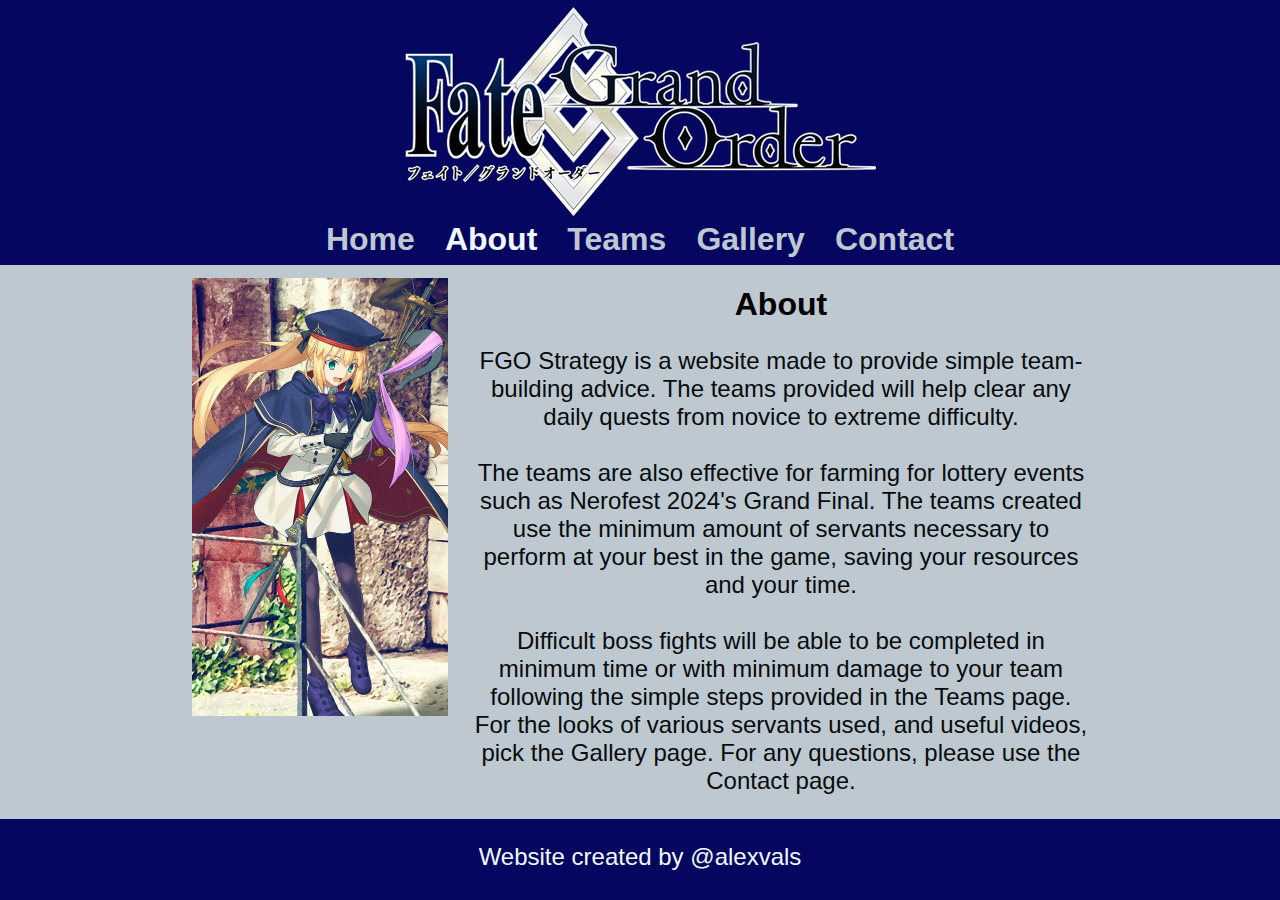
==== about.html @ 395e72ee "Add files via upload" ====
<!DOCTYPE html>
<html lang="en-GB"> <!-- Sets language to British English -->
    <head>
        <!-- Tab/window title of the webpage -->
        <title>
            FGO Strategy
        </title>
        <meta name="viewport" content="width=device-width, initial-scale=1.0"> <!-- Webpage scales to device width with no zoom in or out -->
        <link rel="stylesheet" href="css/style.css"> <!-- Attaches styling sheet to webpage -->
    </head>
    <body>
        <!-- Navigation menu -->
        <div id="menu">
            <div id="logo">
                <!-- Website logo -->
                <img src="images/logo.webp" alt="Fate Grand Order logo">
            </div>
            <div id="nav-buttons">
                <nav>
                    <a id="home" href="index.html">Home</a> <!-- Link to Home page -->
                    <a class="active" id="about" href="about.html">About</a> <!-- Link to currently opened page -->
                    <a id="teams" href="services.html">Teams</a> <!-- Link to Teams page -->
                    <a id="gallery" href="gallery.html">Gallery</a> <!-- Link to Gallery page -->
                    <a id="contact" href="contact.html">Contact</a> <!-- Link to Contact page -->
                </nav>
            </div>
        </div>
        <!-- Main content area -->
        <div id="content">
            <div id="left-media">
                <img src="images/about.webp"> <!-- Image on the left side -->
            </div>
            <div id="right-content">
                <h1>About</h1> <!-- Main heading -->
                <p>FGO Strategy is a website made to provide simple team-building advice. The teams provided will help clear any daily quests from novice to extreme difficulty.
                    <br><br>The teams are also effective for farming for lottery events such as Nerofest 2024's Grand Final. The teams created use the minimum amount of servants necessary to perform at your best in the game, saving your resources and your time.
                    <br><br>Difficult boss fights will be able to be completed in minimum time or with minimum damage to your team following the simple steps provided in the Teams page. For the looks of various servants used, and useful videos, pick the Gallery page. For any questions, please use the Contact page.</p> <!-- Description of the website's purpose -->
            </div>
        </div>
        <!-- Footer section -->
        <div id="footer">
            <p>Website created by @alexvals</p> <!-- Footer text -->
        </div>
    </body>
</html>
---- css/style.css ----
/*gets rid of any empty space, sets the background colour of the webpage to dark blue, sets the text colour to white,
the font to arial, and aligns all elements to the center of the page*/
body {
    margin: 0;
    background-color: #04065f;
    color: aliceblue;
    font-family: Arial;
    text-align: center;
}

/*sets text colour to dark grey and background colour to light blue for all main content containers*/
#content, #content-teams, #gallery-navigation, #gallery-listbox {
    background-color: rgb(190, 200, 209) !important;
    color: rgb(6, 12, 12);
}

/*all headings have black text*/
h1 {
    color: black !important;
}

/*the maximum width of all images can only be the maximum width of the screen*/
img {
    max-width: 100%;
}

/*adds space vertically to the container, and removes borders for all elements in the container*/
#menu {
    padding-top: 0.5%;
    padding-bottom: 0.5%;
    border: none;
}

/*makes links bold off-white large text*/
a {
    text-decoration: none;
    color: rgb(190, 200, 209);
    font-weight: bold;
    font-size: 200%;
    margin: 1%;
}

/*makes the text size larger for text elements*/
p, label, textarea, input {
    font-size: 150%;
}

/*lightens the colour of the active link*/
a.active {
    color: aliceblue !important;
}

/*removes all space around the container, and stretches to fit all leftover space*/
#content {
    margin: 0;
    display: flex;
}

/*sets the width of the image inside to the source image's width, and adds space around the container*/
#left-media {
    width: 100%;
    margin: 1%;
    margin-left: 15%;
}

/*adds space around the container, and centers it vertically*/
#right-content {
    margin: 1%;
    margin-right: 15%;
    margin-top: auto;
    margin-bottom: auto;
}

/*adds the child containers within the container horizontally*/
#content-teams {
    margin: 0;
    display: flex;
    flex-direction: column;
}

/*adds elements within the containers vertically, and adds blank space at the left side*/
#first-team, #second-team, #third-team {
    display: flex;
    flex-direction: row;
    margin-left: 11.5%;
}

/*adds blank space at the top and bottom of the container*/
#first-team, #third-team {
    margin-top: 0.5%;
    margin-bottom: 0.5%;
}

/*adds blank space around the images, and stops images changing aspect ratio*/
#content-teams img {
    margin: 0.5%;
    object-fit: contain;
}

/*adds empty space on the sides, centers elements, and sets the maximum width to half the screen vertically*/
#first-team-text, #second-team-text, #third-team-text {
    margin-left: 1%;
    margin-right: 1%;
    margin-top: auto;
    margin-bottom: auto;
    max-width: 50%;
}

/*centers media, adds a border, a gap at the top of the image, and rounds the corners of media*/
#gallery-media {
    margin: auto;
    border: 2px solid black;
    margin-top: 1%;
    border-radius: 3%;
}

/*places elements on the same line, in the center, and removes any button borders
sets background colour and text colour to the same as other main content*/
.gallery-navigation {
    display: flex;
    flex-direction: row;
    align-items: center;
    justify-content: center;
    background-color: rgb(190, 200, 209);
    color:rgb(6, 12, 12);
    border: none;
}

/*buttons have large text, bigger gaps on the left and right, and smaller gaps above and below*/
button {
    font-size: 150%;
    margin-left: 3%;
    margin-right: 3%;
    padding-left: 1%;
    padding-right: 1%;
}

/*button arrows become white and have a grey background when hovered over*/
button:hover {
    background-color: grey !important;
    color: aliceblue !important;
}

/*the multi-line input is on a new line, has more space at the bottom, and has arial text*/
textarea {
    display: block;
    font-family: Arial;
    margin-bottom: 5%;
}

/*inputs are always on a new line and centered horizontally*/
input {
    display: block;
    margin: auto;
}
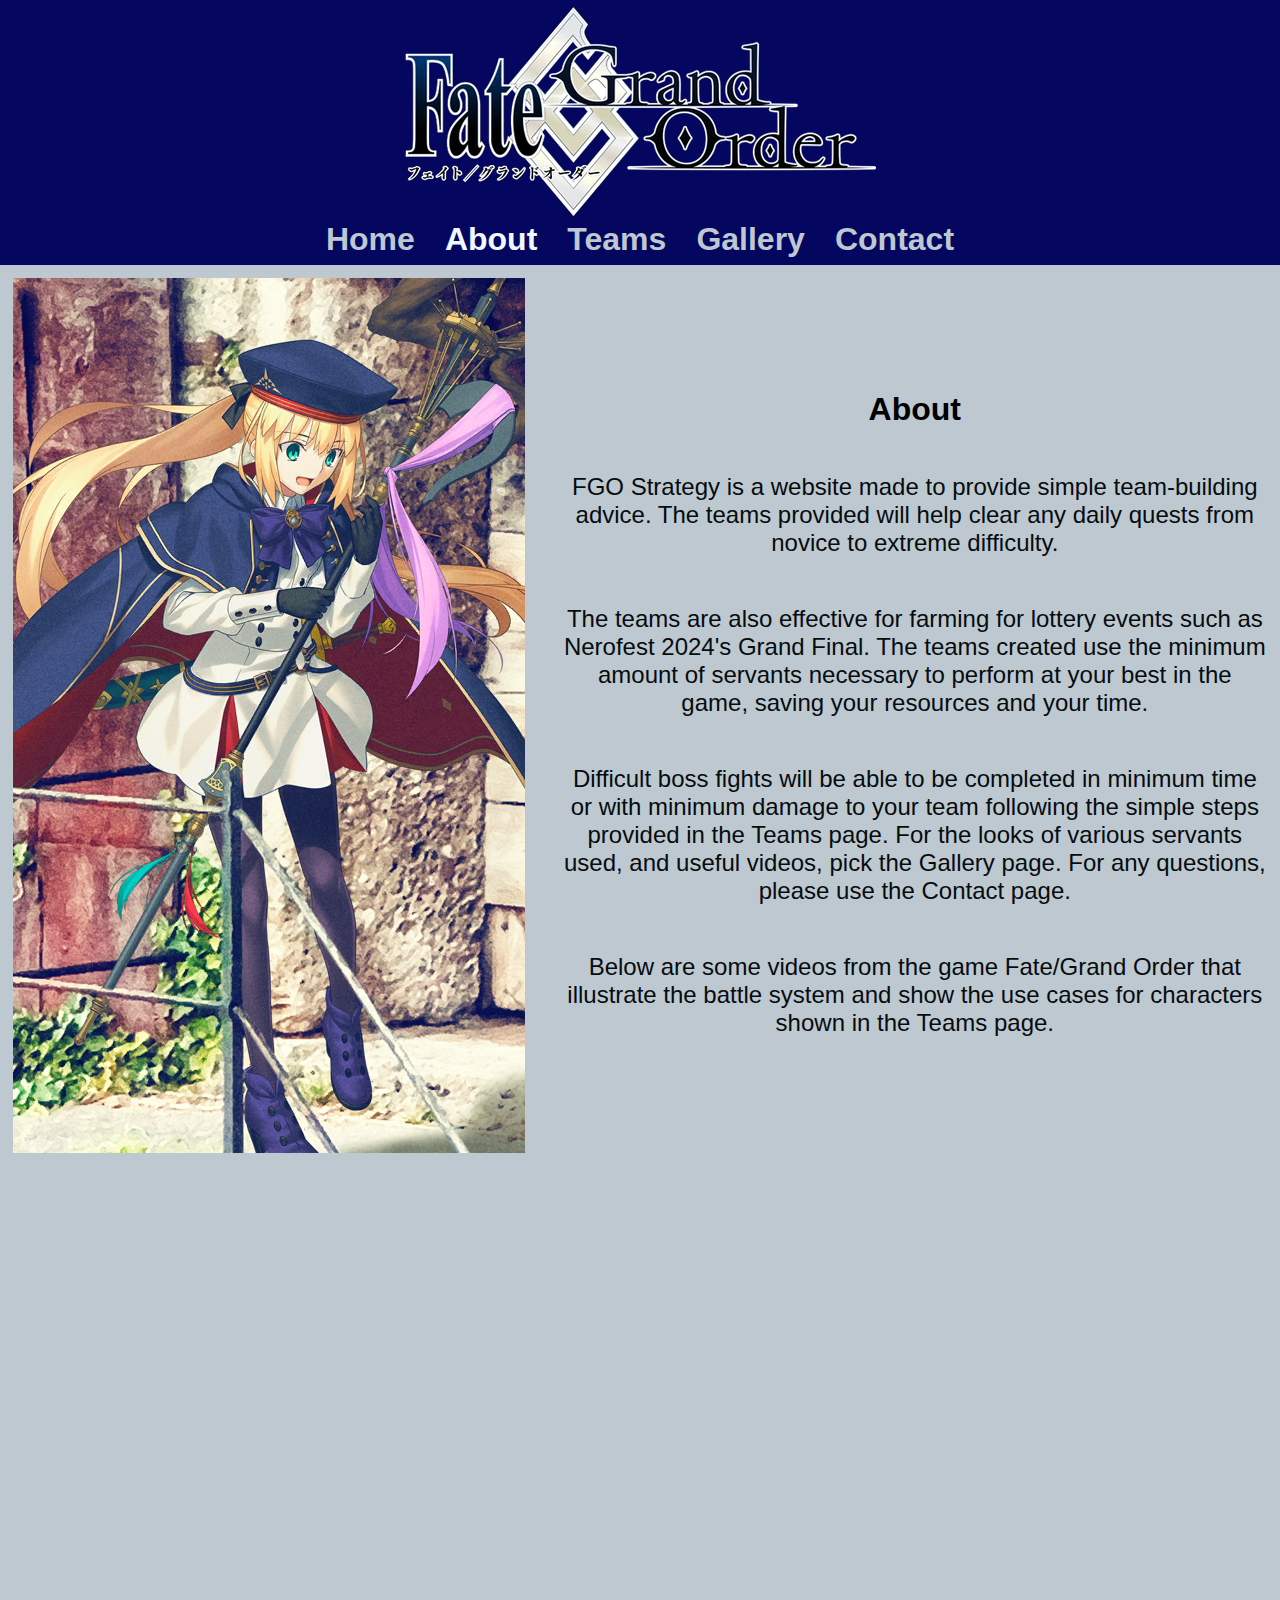
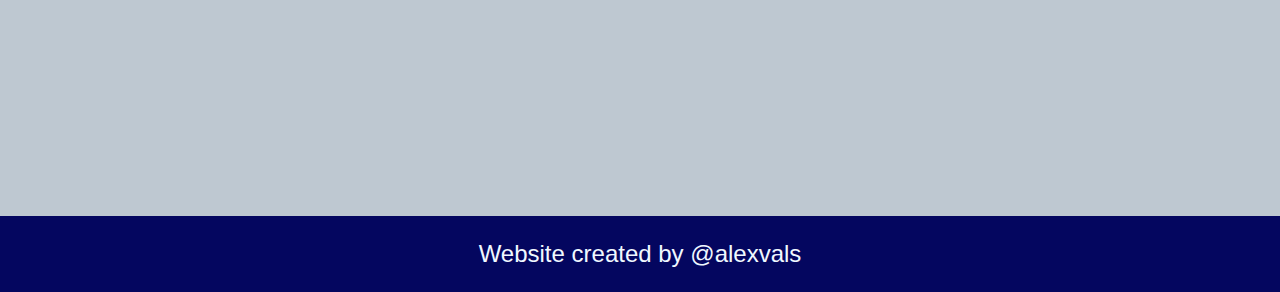
==== commit 6eb8d264: "Add files via upload" ====
--- a/about.html
+++ b/about.html
@@ -1,12 +1,17 @@
 <!DOCTYPE html>
-<html lang="en-GB"> <!-- Sets language to British English -->
+<!-- Sets language to British English -->
+<html lang="en-GB">
     <head>
         <!-- Tab/window title of the webpage -->
         <title>
             FGO Strategy
         </title>
-        <meta name="viewport" content="width=device-width, initial-scale=1.0"> <!-- Webpage scales to device width with no zoom in or out -->
-        <link rel="stylesheet" href="css/style.css"> <!-- Attaches styling sheet to webpage -->
+        <!-- Webpage scales to device width with no zoom in or out -->
+        <meta name="viewport" content="width=device-width, initial-scale=1.0">
+        <!-- Attaches styling sheet to webpage -->
+        <link rel="stylesheet" href="css/style.css">
+        <!-- Attaches icon to show on website tab -->
+        <link rel="icon" type="image/x-icon" href="images/favicon.ico">
     </head>
     <body>
         <!-- Navigation menu -->
@@ -17,29 +22,45 @@
             </div>
             <div id="nav-buttons">
                 <nav>
-                    <a id="home" href="index.html">Home</a> <!-- Link to Home page -->
-                    <a class="active" id="about" href="about.html">About</a> <!-- Link to currently opened page -->
-                    <a id="teams" href="services.html">Teams</a> <!-- Link to Teams page -->
-                    <a id="gallery" href="gallery.html">Gallery</a> <!-- Link to Gallery page -->
-                    <a id="contact" href="contact.html">Contact</a> <!-- Link to Contact page -->
+                    <!-- Link to Home page -->
+                    <a id="home" href="index.html">Home</a>
+                    <!-- Link to currently opened page -->
+                    <a class="active" id="about" href="about.html">About</a>
+                    <!-- Link to Teams page -->
+                    <a id="teams" href="teams.html">Teams</a>
+                    <!-- Link to Gallery page -->
+                    <a id="gallery" href="gallery.html">Gallery</a>
+                    <!-- Link to Contact page -->
+                    <a id="contact" href="contact.html">Contact</a>
                 </nav>
             </div>
         </div>
         <!-- Main content area -->
-        <div id="content">
-            <div id="left-media">
-                <img src="images/about.webp"> <!-- Image on the left side -->
+        <div id="content-about">
+            <div id="top-media">
+                <!-- Image on the left side -->
+                <img src="images/about.webp">
+                <div id="title-text">
+                    <!-- Main heading -->
+                    <h1>About</h1>
+                    <!-- Description of the website's purpose -->
+                    <p>FGO Strategy is a website made to provide simple team-building advice. The teams provided will help clear any daily quests from novice to extreme difficulty.</p>
+                    <p>The teams are also effective for farming for lottery events such as Nerofest 2024's Grand Final. The teams created use the minimum amount of servants necessary to perform at your best in the game, saving your resources and your time.</p>
+                    <p>Difficult boss fights will be able to be completed in minimum time or with minimum damage to your team following the simple steps provided in the Teams page. For the looks of various servants used, and useful videos, pick the Gallery page. For any questions, please use the Contact page.</p>
+                    <p>Below are some videos from the game Fate/Grand Order that illustrate the battle system and show the use cases for characters shown in the Teams page.</p>
+                </div>
             </div>
-            <div id="right-content">
-                <h1>About</h1> <!-- Main heading -->
-                <p>FGO Strategy is a website made to provide simple team-building advice. The teams provided will help clear any daily quests from novice to extreme difficulty.
-                    <br><br>The teams are also effective for farming for lottery events such as Nerofest 2024's Grand Final. The teams created use the minimum amount of servants necessary to perform at your best in the game, saving your resources and your time.
-                    <br><br>Difficult boss fights will be able to be completed in minimum time or with minimum damage to your team following the simple steps provided in the Teams page. For the looks of various servants used, and useful videos, pick the Gallery page. For any questions, please use the Contact page.</p> <!-- Description of the website's purpose -->
+            <!-- Area with three YouTube videos -->
+            <div id="videos">
+                <iframe width="560" height="315" src="https://www.youtube.com/embed/TvGR42Dwgtw?si=AXvP6kDTSa4YOjEI" title="YouTube video player" frameborder="0" allow="accelerometer; autoplay; clipboard-write; encrypted-media; gyroscope; picture-in-picture; web-share" referrerpolicy="strict-origin-when-cross-origin" allowfullscreen></iframe>
+                <iframe width="560" height="315" src="https://www.youtube.com/embed/RQGCcNFpx8U?si=xq1evaC5a9ma5SsI" title="YouTube video player" frameborder="0" allow="accelerometer; autoplay; clipboard-write; encrypted-media; gyroscope; picture-in-picture; web-share" referrerpolicy="strict-origin-when-cross-origin" allowfullscreen></iframe>
+                <iframe width="560" height="315" src="https://www.youtube.com/embed/3tvDocNJYKw?si=7nfXlSgztHCFQKEQ" title="YouTube video player" frameborder="0" allow="accelerometer; autoplay; clipboard-write; encrypted-media; gyroscope; picture-in-picture; web-share" referrerpolicy="strict-origin-when-cross-origin" allowfullscreen></iframe>
             </div>
         </div>
         <!-- Footer section -->
         <div id="footer">
-            <p>Website created by @alexvals</p> <!-- Footer text -->
+            <!-- Footer text -->
+            <p>Website created by @alexvals</p>
         </div>
     </body>
 </html>
--- a/css/style.css
+++ b/css/style.css
@@ -9,7 +9,7 @@
 }
 
 /*sets text colour to dark grey and background colour to light blue for all main content containers*/
-#content, #content-teams, #gallery-navigation, #gallery-listbox {
+#content, #content-about, #content-teams, #gallery-navigation, #gallery-listbox {
     background-color: rgb(190, 200, 209) !important;
     color: rgb(6, 12, 12);
 }
@@ -22,6 +22,7 @@
 /*the maximum width of all images can only be the maximum width of the screen*/
 img {
     max-width: 100%;
+    height: auto;
 }
 
 /*adds space vertically to the container, and removes borders for all elements in the container*/
@@ -40,55 +41,79 @@
     margin: 1%;
 }
 
+/*lightens the colour of the active link and makes it so hover effects don't apply to it*/
+a.active {
+    color: aliceblue !important;
+    background-color: #04065f !important;
+}
+
+/*when a non-active link is hovered over, the link's colours are*/
+a:hover {
+    background-color: rgb(190, 200, 209);
+    color: #04065f;
+}
+
 /*makes the text size larger for text elements*/
 p, label, textarea, input {
     font-size: 150%;
 }
 
-/*lightens the colour of the active link*/
-a.active {
-    color: aliceblue !important;
-}
-
 /*removes all space around the container, and stretches to fit all leftover space*/
 #content {
     margin: 0;
     display: flex;
 }
 
-/*sets the width of the image inside to the source image's width, and adds space around the container*/
-#left-media {
-    width: 100%;
-    margin: 1%;
-    margin-left: 15%;
-}
-
-/*adds space around the container, and centers it vertically*/
-#right-content {
-    margin: 1%;
-    margin-right: 15%;
-    margin-top: auto;
-    margin-bottom: auto;
+/*elements are displayed one per line, center-aligned, and spaced evenly, with extra padding*/
+#content-about {
+    padding: 1%;
+    display: flex;
+    align-items: center;
+    flex-direction: column;
+    justify-content: space-evenly;
+    gap: 3%;
+}
+
+/*elements are left to right and spaced evenly and centered*/
+#top-media {
+    display: flex;
+    align-items: center;
+    flex-direction: row;
+    justify-content: space-evenly;
+    gap: 3%;
+    padding-bottom: 1%;
+}
+
+/*elements are one per line top to bottm*/
+#title-text {
+    display: flex;
+    flex-direction: column;
+}
+
+/*makes the about page mobile-friendly by changing the arranging of elements*/
+@media (max-width: 900px) {
+    #content-about {
+        flex-direction: column;
+        align-items: flex-start;
+    }
 }
 
 /*adds the child containers within the container horizontally*/
 #content-teams {
-    margin: 0;
-    display: flex;
+    padding: 1%;
+    padding-left: 4%;
+    padding-right: 4%;
+    display: flex;
+    align-items: center;
     flex-direction: column;
+    justify-content: space-evenly;
+    gap: 3%;
 }
 
 /*adds elements within the containers vertically, and adds blank space at the left side*/
-#first-team, #second-team, #third-team {
+.one-team {
     display: flex;
     flex-direction: row;
-    margin-left: 11.5%;
-}
-
-/*adds blank space at the top and bottom of the container*/
-#first-team, #third-team {
-    margin-top: 0.5%;
-    margin-bottom: 0.5%;
 }
 
 /*adds blank space around the images, and stops images changing aspect ratio*/
@@ -145,11 +170,40 @@
 textarea {
     display: block;
     font-family: Arial;
-    margin-bottom: 5%;
+    margin-bottom: 2%;
+    margin-left: auto;
+    margin-right: auto;
+    max-width: 600px;
+    max-height: 600px;
+    width: 300px;
+    background-color: aliceblue;
 }
 
 /*inputs are always on a new line and centered horizontally*/
 input {
     display: block;
     margin: auto;
+    width: 300px;
+    background-color: aliceblue;
+}
+
+/*gives submit buttons rounded corners*/
+input[type=submit] {
+    border-radius: 30px;
+}
+
+/*changes colours when a submit button is hovered over*/
+input[type=submit]:hover {
+    color: aliceblue;
+    background-color: #bec8d1;
+}
+
+/*displays videos on a new line*/
+#videos {
+    display: block;
+}
+
+/*gives videos rounded corners*/
+iframe {
+    border-radius: 30px;
 }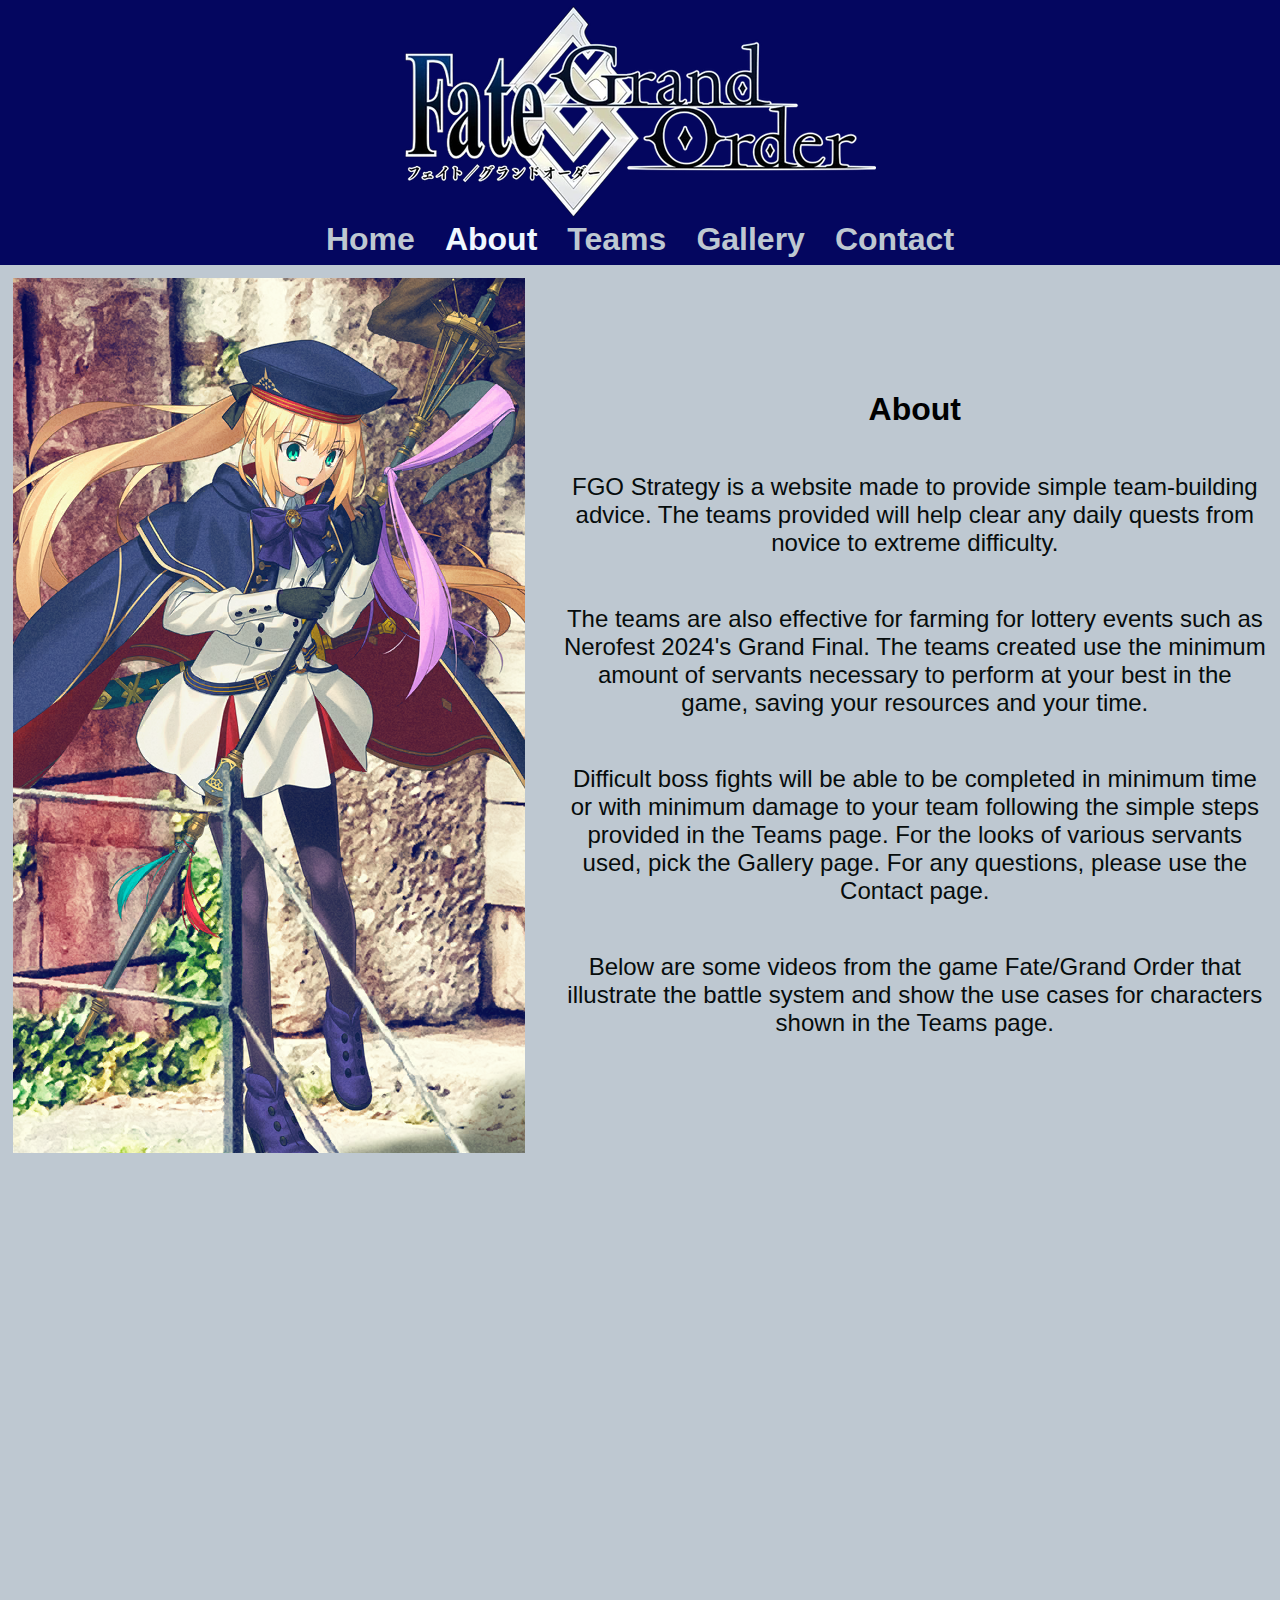
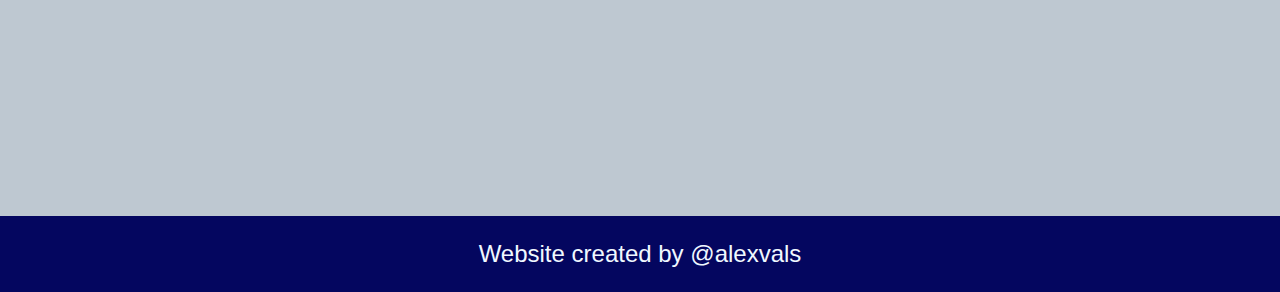
==== commit 5d22fd16: "Add files via upload" ====
--- a/about.html
+++ b/about.html
@@ -46,7 +46,7 @@
                     <!-- Description of the website's purpose -->
                     <p>FGO Strategy is a website made to provide simple team-building advice. The teams provided will help clear any daily quests from novice to extreme difficulty.</p>
                     <p>The teams are also effective for farming for lottery events such as Nerofest 2024's Grand Final. The teams created use the minimum amount of servants necessary to perform at your best in the game, saving your resources and your time.</p>
-                    <p>Difficult boss fights will be able to be completed in minimum time or with minimum damage to your team following the simple steps provided in the Teams page. For the looks of various servants used, and useful videos, pick the Gallery page. For any questions, please use the Contact page.</p>
+                    <p>Difficult boss fights will be able to be completed in minimum time or with minimum damage to your team following the simple steps provided in the Teams page. For the looks of various servants used, pick the Gallery page. For any questions, please use the Contact page.</p>
                     <p>Below are some videos from the game Fate/Grand Order that illustrate the battle system and show the use cases for characters shown in the Teams page.</p>
                 </div>
             </div>
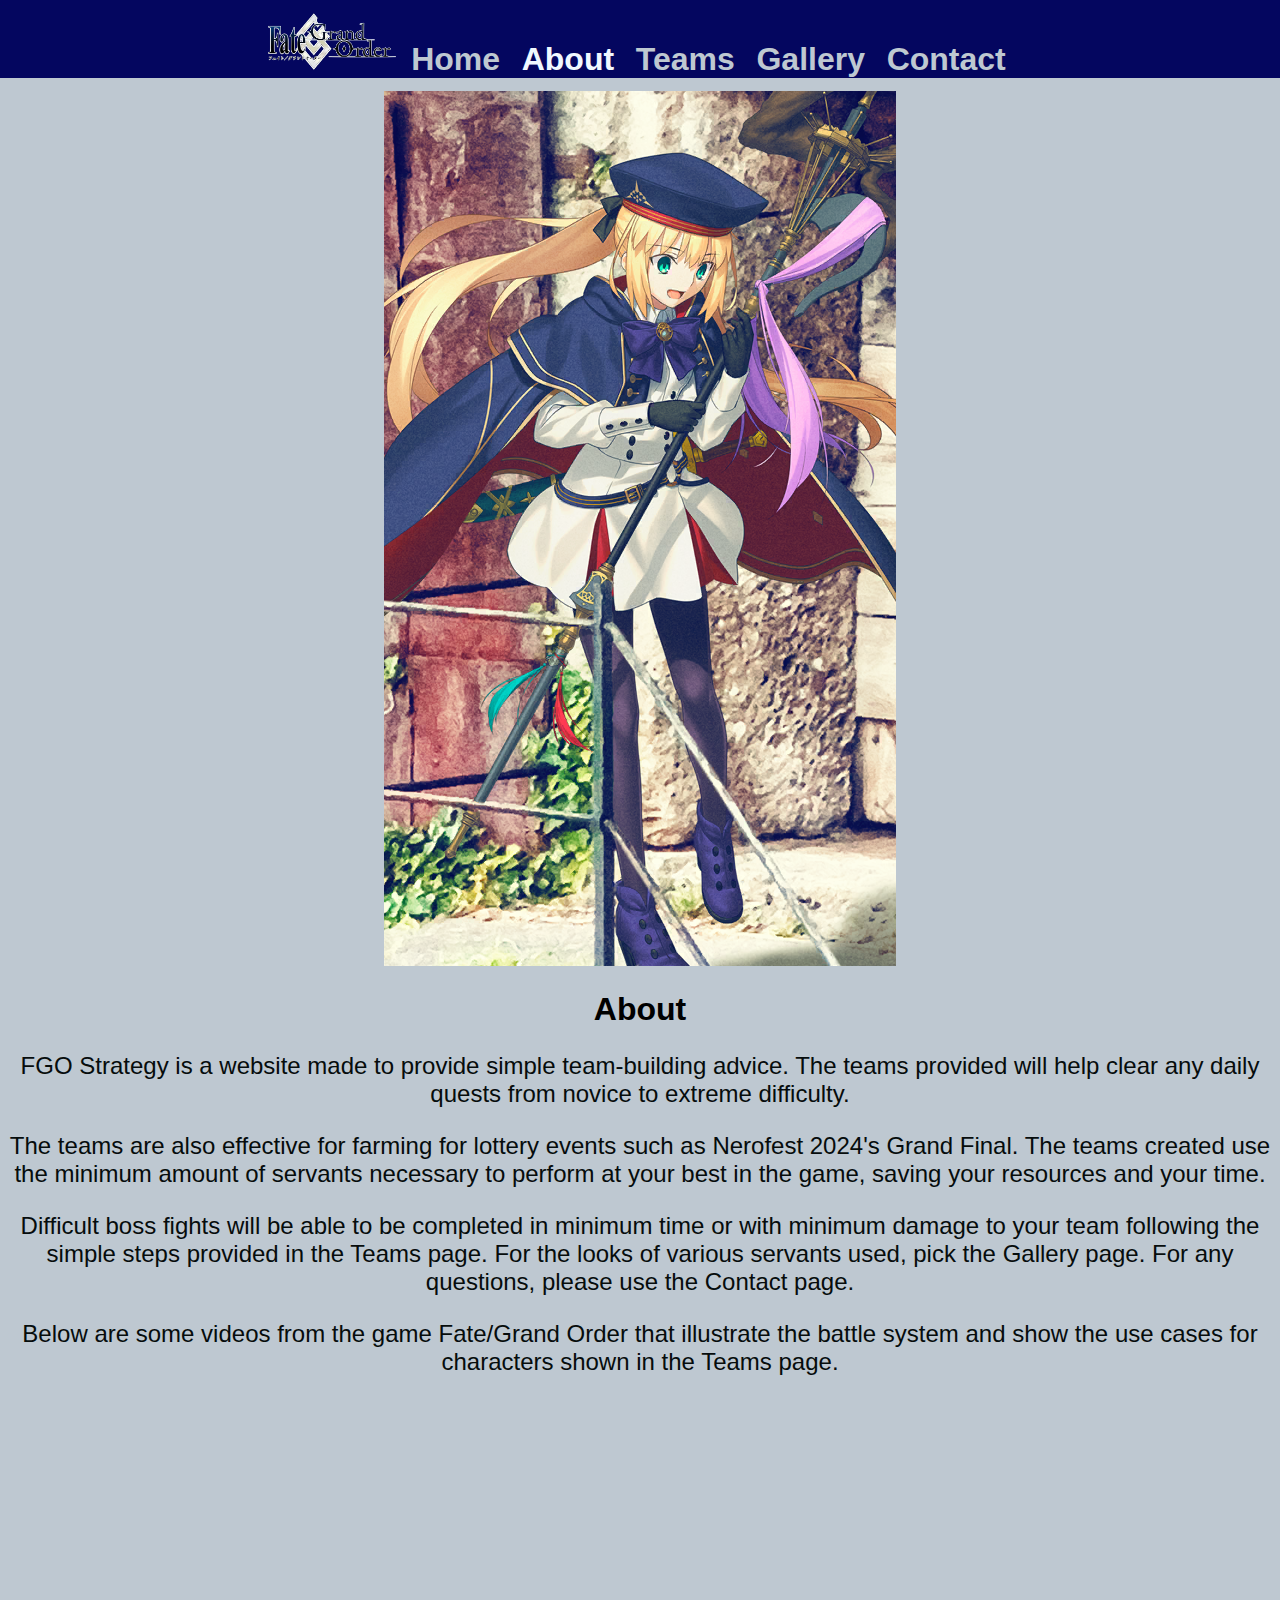
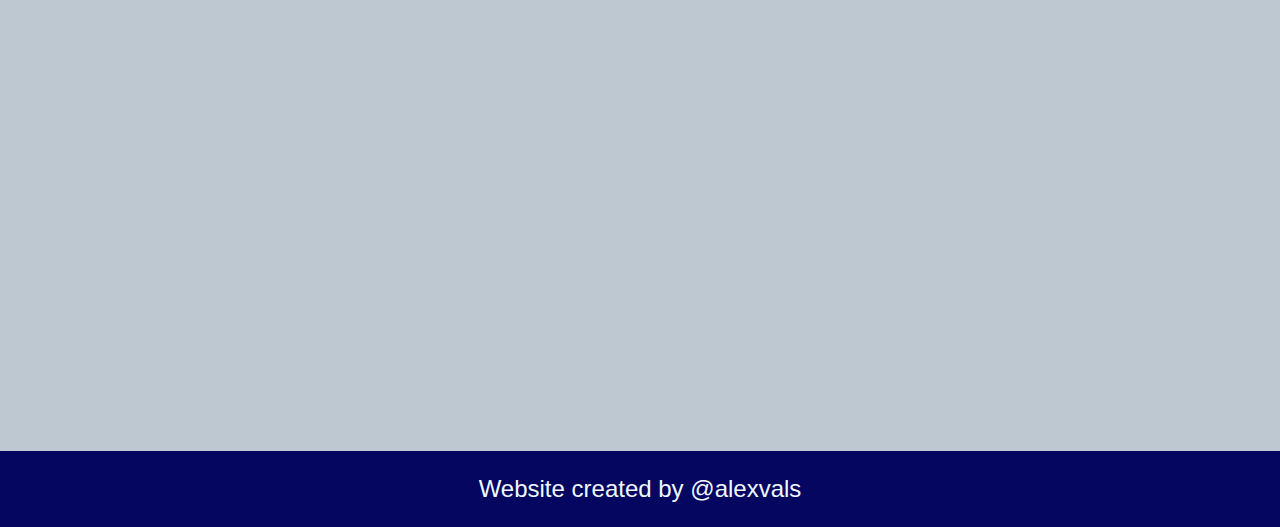
==== commit 1c6454b6: "Add files via upload" ====
--- a/about.html
+++ b/about.html
@@ -14,44 +14,35 @@
         <link rel="icon" type="image/x-icon" href="images/favicon.ico">
     </head>
     <body>
-        <!-- Navigation menu -->
-        <div id="menu">
-            <div id="logo">
-                <!-- Website logo -->
-                <img src="images/logo.webp" alt="Fate Grand Order logo">
-            </div>
-            <div id="nav-buttons">
-                <nav>
-                    <!-- Link to Home page -->
-                    <a id="home" href="index.html">Home</a>
-                    <!-- Link to currently opened page -->
-                    <a class="active" id="about" href="about.html">About</a>
-                    <!-- Link to Teams page -->
-                    <a id="teams" href="teams.html">Teams</a>
-                    <!-- Link to Gallery page -->
-                    <a id="gallery" href="gallery.html">Gallery</a>
-                    <!-- Link to Contact page -->
-                    <a id="contact" href="contact.html">Contact</a>
-                </nav>
-            </div>
-        </div>
+        <nav>
+            <!-- Website logo -->
+            <img src="images/big logo.webp" alt="Fate Grand Order logo">
+            <!-- Link to Home page -->
+            <a href="index.html">Home</a>
+            <!-- Link to currently opened page -->
+            <a class="active" href="about.html">About</a>
+            <!-- Link to Teams page -->
+            <a href="teams.html">Teams</a>
+            <!-- Link to Gallery page -->
+            <a href="gallery.html">Gallery</a>
+            <!-- Link to Contact page -->
+            <a href="contact.html">Contact</a>
+        </nav>
         <!-- Main content area -->
-        <div id="content-about">
-            <div id="top-media">
-                <!-- Image on the left side -->
-                <img src="images/about.webp">
-                <div id="title-text">
-                    <!-- Main heading -->
-                    <h1>About</h1>
-                    <!-- Description of the website's purpose -->
-                    <p>FGO Strategy is a website made to provide simple team-building advice. The teams provided will help clear any daily quests from novice to extreme difficulty.</p>
-                    <p>The teams are also effective for farming for lottery events such as Nerofest 2024's Grand Final. The teams created use the minimum amount of servants necessary to perform at your best in the game, saving your resources and your time.</p>
-                    <p>Difficult boss fights will be able to be completed in minimum time or with minimum damage to your team following the simple steps provided in the Teams page. For the looks of various servants used, pick the Gallery page. For any questions, please use the Contact page.</p>
-                    <p>Below are some videos from the game Fate/Grand Order that illustrate the battle system and show the use cases for characters shown in the Teams page.</p>
-                </div>
+        <div id="content">
+            <!-- Image on the left side -->
+            <img src="images/about.webp">
+            <div>
+                <!-- Main heading -->
+                <h1>About</h1>
+                <!-- Description of the website's purpose -->
+                <p>FGO Strategy is a website made to provide simple team-building advice. The teams provided will help clear any daily quests from novice to extreme difficulty.</p>
+                <p>The teams are also effective for farming for lottery events such as Nerofest 2024's Grand Final. The teams created use the minimum amount of servants necessary to perform at your best in the game, saving your resources and your time.</p>
+                <p>Difficult boss fights will be able to be completed in minimum time or with minimum damage to your team following the simple steps provided in the Teams page. For the looks of various servants used, pick the Gallery page. For any questions, please use the Contact page.</p>
+                <p>Below are some videos from the game Fate/Grand Order that illustrate the battle system and show the use cases for characters shown in the Teams page.</p>
             </div>
             <!-- Area with three YouTube videos -->
-            <div id="videos">
+            <div>
                 <iframe width="560" height="315" src="https://www.youtube.com/embed/TvGR42Dwgtw?si=AXvP6kDTSa4YOjEI" title="YouTube video player" frameborder="0" allow="accelerometer; autoplay; clipboard-write; encrypted-media; gyroscope; picture-in-picture; web-share" referrerpolicy="strict-origin-when-cross-origin" allowfullscreen></iframe>
                 <iframe width="560" height="315" src="https://www.youtube.com/embed/RQGCcNFpx8U?si=xq1evaC5a9ma5SsI" title="YouTube video player" frameborder="0" allow="accelerometer; autoplay; clipboard-write; encrypted-media; gyroscope; picture-in-picture; web-share" referrerpolicy="strict-origin-when-cross-origin" allowfullscreen></iframe>
                 <iframe width="560" height="315" src="https://www.youtube.com/embed/3tvDocNJYKw?si=7nfXlSgztHCFQKEQ" title="YouTube video player" frameborder="0" allow="accelerometer; autoplay; clipboard-write; encrypted-media; gyroscope; picture-in-picture; web-share" referrerpolicy="strict-origin-when-cross-origin" allowfullscreen></iframe>
--- a/css/style.css
+++ b/css/style.css
@@ -1,3 +1,7 @@
+html {
+    background-color: #181a1b;
+}
+
 /*gets rid of any empty space, sets the background colour of the webpage to dark blue, sets the text colour to white,
 the font to arial, and aligns all elements to the center of the page*/
 body {
@@ -6,10 +10,72 @@
     color: aliceblue;
     font-family: Arial;
     text-align: center;
+    justify-content: center;
+    align-items: center;
+    border: none;
+    display: flex;
+    flex-direction: column;
+    width: 100%;
+    height: 100%;
+}
+
+nav {
+    display: flexbox;
+    justify-content: center;
+    text-align: center;
+    align-items: center;
+    font-weight: bold;
+    font-size: 200%;
+    width: 100%;
+    height: 100%;
+    gap: 5%;
+    padding-top: 1%;
+}
+
+img {
+    object-fit: contain;
+    max-width: 100%;
+}
+
+nav img {
+    height: auto;
+    width: 10%;
+}
+
+/*makes links have no underline*/
+a {
+    text-decoration: none;
+    color: rgb(190, 200, 209);
+    padding-left: 0.5%;
+    padding-right: 0.5%;
+}
+
+a:hover {
+    color: #04065f;
+    background-color: rgba(190, 200, 209, 0.9);
+}
+
+/*lightens the colour of the active link*/
+a.active {
+    color: aliceblue !important;
+    background-color: #04065f !important;
+}
+
+/*removes all space around the container, and stretches to fit all leftover space*/
+#content {
+    margin: 0;
+    display: flexbox;
+    padding-top: 1%;
+    padding-bottom: 1%;
+    align-items: center;
+    justify-content: space-evenly;
+    gap: 3%;
+    width: 100%;
+    box-sizing: content-box;
 }
 
 /*sets text colour to dark grey and background colour to light blue for all main content containers*/
-#content, #content-about, #content-teams, #gallery-navigation, #gallery-listbox {
+#content, #gallery-navigation, #gallery-listbox {
     background-color: rgb(190, 200, 209) !important;
     color: rgb(6, 12, 12);
 }
@@ -25,56 +91,11 @@
     height: auto;
 }
 
-/*adds space vertically to the container, and removes borders for all elements in the container*/
-#menu {
-    padding-top: 0.5%;
-    padding-bottom: 0.5%;
-    border: none;
-}
-
-/*makes links bold off-white large text*/
-a {
-    text-decoration: none;
-    color: rgb(190, 200, 209);
-    font-weight: bold;
-    font-size: 200%;
-    margin: 1%;
-}
-
-/*lightens the colour of the active link and makes it so hover effects don't apply to it*/
-a.active {
-    color: aliceblue !important;
-    background-color: #04065f !important;
-}
-
-/*when a non-active link is hovered over, the link's colours are*/
-a:hover {
-    background-color: rgb(190, 200, 209);
-    color: #04065f;
-}
-
 /*makes the text size larger for text elements*/
 p, label, textarea, input {
     font-size: 150%;
 }
 
-/*removes all space around the container, and stretches to fit all leftover space*/
-#content {
-    margin: 0;
-    display: flex;
-}
-
-/*elements are displayed one per line, center-aligned, and spaced evenly, with extra padding*/
-#content-about {
-    padding: 1%;
-    display: flex;
-    align-items: center;
-    flex-direction: column;
-    justify-content: space-evenly;
-    gap: 3%;
-}
-
-/*elements are left to right and spaced evenly and centered*/
 #top-media {
     display: flex;
     align-items: center;
@@ -84,18 +105,16 @@
     padding-bottom: 1%;
 }
 
-/*elements are one per line top to bottm*/
 #title-text {
     display: flex;
     flex-direction: column;
 }
 
-/*makes the about page mobile-friendly by changing the arranging of elements*/
-@media (max-width: 900px) {
-    #content-about {
-        flex-direction: column;
-        align-items: flex-start;
-    }
+/*adds space around the container, and centers it vertically*/
+#right-content {
+    margin-top: auto;
+    margin-bottom: auto;
+    max-width: 100%;
 }
 
 /*adds the child containers within the container horizontally*/
@@ -111,7 +130,7 @@
 }
 
 /*adds elements within the containers vertically, and adds blank space at the left side*/
-.one-team {
+#first-team, #second-team, #third-team {
     display: flex;
     flex-direction: row;
 }
@@ -133,11 +152,13 @@
 
 /*centers media, adds a border, a gap at the top of the image, and rounds the corners of media*/
 #gallery-media {
-    margin: auto;
+    margin: 0;
     border: 2px solid black;
     margin-top: 1%;
     border-radius: 3%;
-}
+    box-sizing: border-box;
+}
+
 
 /*places elements on the same line, in the center, and removes any button borders
 sets background colour and text colour to the same as other main content*/
@@ -176,7 +197,6 @@
     max-width: 600px;
     max-height: 600px;
     width: 300px;
-    background-color: aliceblue;
 }
 
 /*inputs are always on a new line and centered horizontally*/
@@ -184,26 +204,8 @@
     display: block;
     margin: auto;
     width: 300px;
-    background-color: aliceblue;
-}
-
-/*gives submit buttons rounded corners*/
-input[type=submit] {
-    border-radius: 30px;
-}
-
-/*changes colours when a submit button is hovered over*/
-input[type=submit]:hover {
-    color: aliceblue;
-    background-color: #bec8d1;
-}
-
-/*displays videos on a new line*/
+}
+
 #videos {
     display: block;
-}
-
-/*gives videos rounded corners*/
-iframe {
-    border-radius: 30px;
 }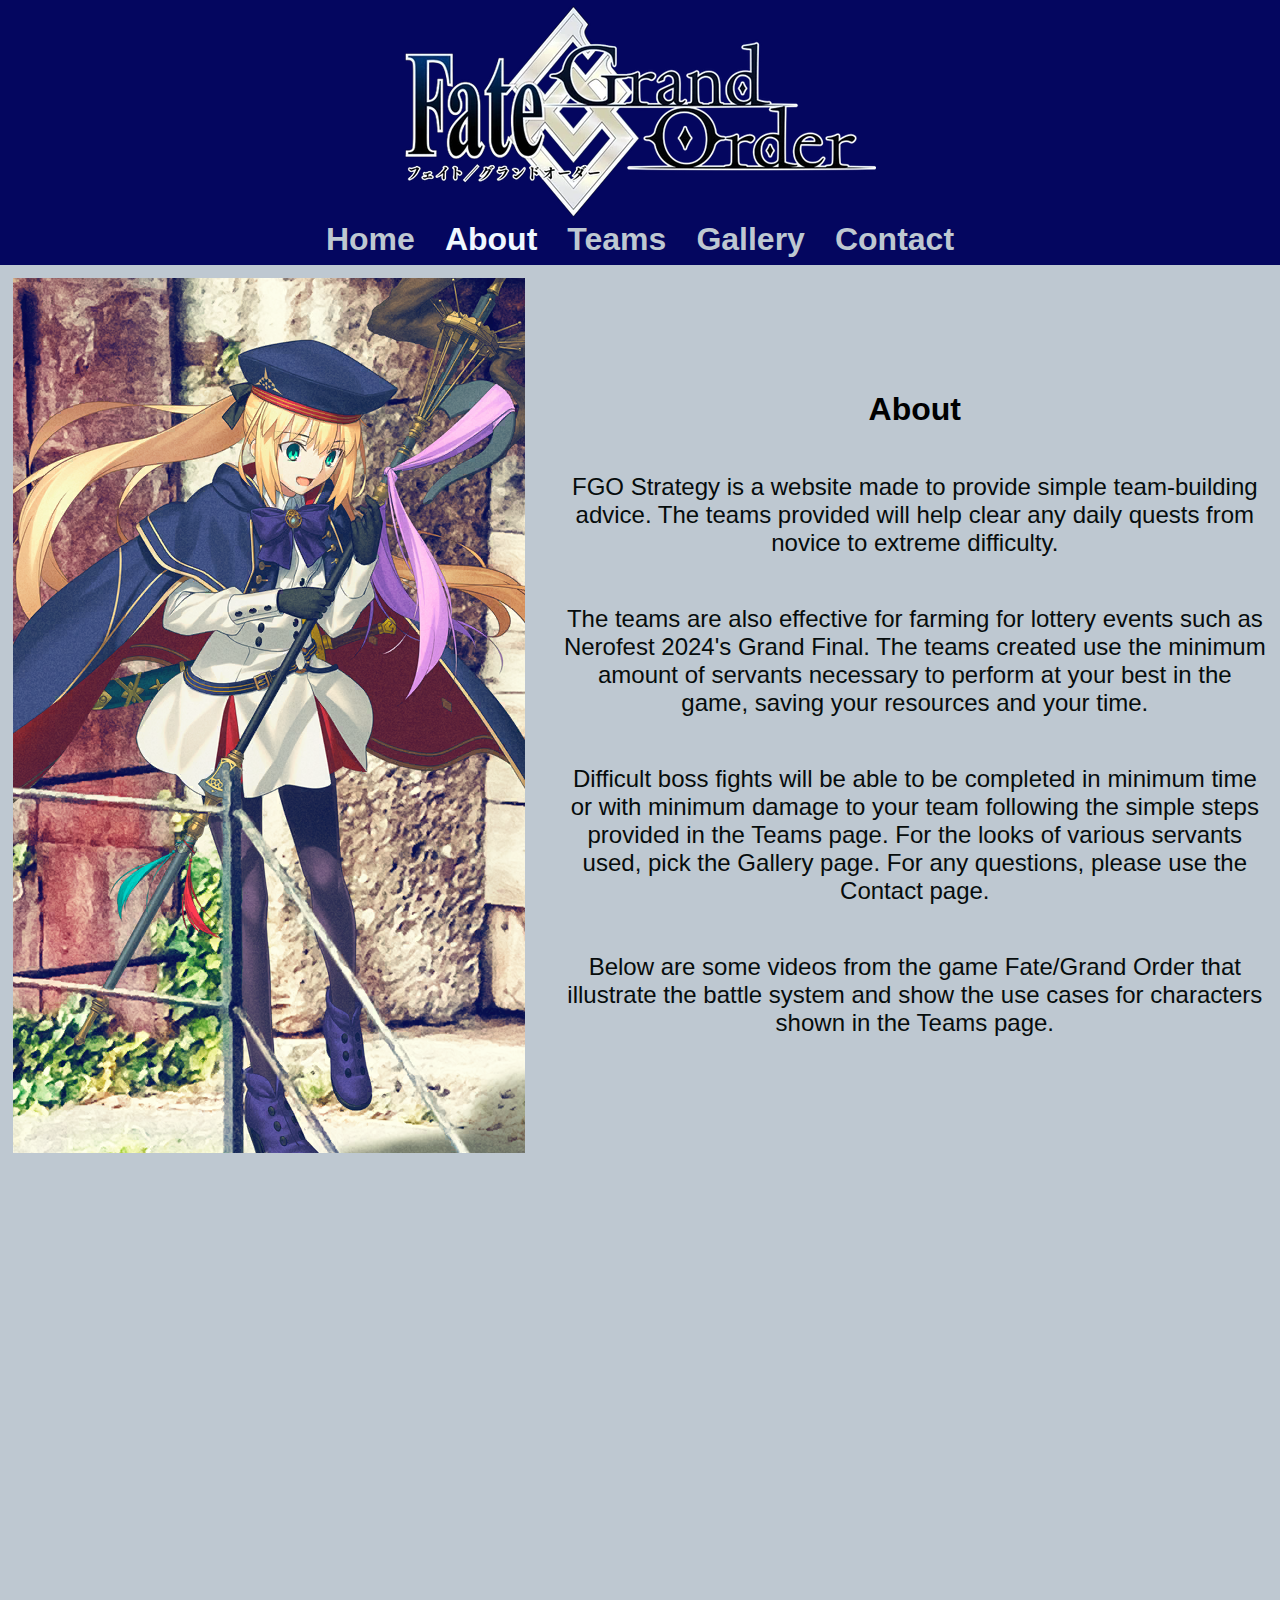
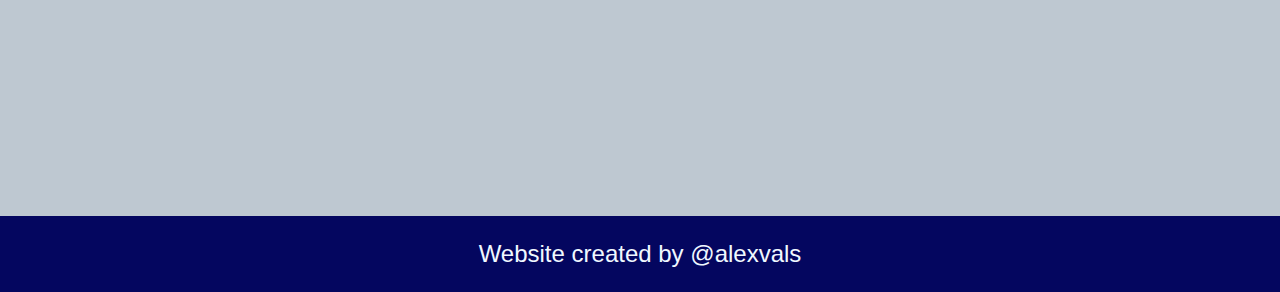
==== commit 9ae33cbb: "Revert "Add files via upload"" ====
--- a/about.html
+++ b/about.html
@@ -14,35 +14,44 @@
         <link rel="icon" type="image/x-icon" href="images/favicon.ico">
     </head>
     <body>
-        <nav>
-            <!-- Website logo -->
-            <img src="images/big logo.webp" alt="Fate Grand Order logo">
-            <!-- Link to Home page -->
-            <a href="index.html">Home</a>
-            <!-- Link to currently opened page -->
-            <a class="active" href="about.html">About</a>
-            <!-- Link to Teams page -->
-            <a href="teams.html">Teams</a>
-            <!-- Link to Gallery page -->
-            <a href="gallery.html">Gallery</a>
-            <!-- Link to Contact page -->
-            <a href="contact.html">Contact</a>
-        </nav>
+        <!-- Navigation menu -->
+        <div id="menu">
+            <div id="logo">
+                <!-- Website logo -->
+                <img src="images/logo.webp" alt="Fate Grand Order logo">
+            </div>
+            <div id="nav-buttons">
+                <nav>
+                    <!-- Link to Home page -->
+                    <a id="home" href="index.html">Home</a>
+                    <!-- Link to currently opened page -->
+                    <a class="active" id="about" href="about.html">About</a>
+                    <!-- Link to Teams page -->
+                    <a id="teams" href="teams.html">Teams</a>
+                    <!-- Link to Gallery page -->
+                    <a id="gallery" href="gallery.html">Gallery</a>
+                    <!-- Link to Contact page -->
+                    <a id="contact" href="contact.html">Contact</a>
+                </nav>
+            </div>
+        </div>
         <!-- Main content area -->
-        <div id="content">
-            <!-- Image on the left side -->
-            <img src="images/about.webp">
-            <div>
-                <!-- Main heading -->
-                <h1>About</h1>
-                <!-- Description of the website's purpose -->
-                <p>FGO Strategy is a website made to provide simple team-building advice. The teams provided will help clear any daily quests from novice to extreme difficulty.</p>
-                <p>The teams are also effective for farming for lottery events such as Nerofest 2024's Grand Final. The teams created use the minimum amount of servants necessary to perform at your best in the game, saving your resources and your time.</p>
-                <p>Difficult boss fights will be able to be completed in minimum time or with minimum damage to your team following the simple steps provided in the Teams page. For the looks of various servants used, pick the Gallery page. For any questions, please use the Contact page.</p>
-                <p>Below are some videos from the game Fate/Grand Order that illustrate the battle system and show the use cases for characters shown in the Teams page.</p>
+        <div id="content-about">
+            <div id="top-media">
+                <!-- Image on the left side -->
+                <img src="images/about.webp">
+                <div id="title-text">
+                    <!-- Main heading -->
+                    <h1>About</h1>
+                    <!-- Description of the website's purpose -->
+                    <p>FGO Strategy is a website made to provide simple team-building advice. The teams provided will help clear any daily quests from novice to extreme difficulty.</p>
+                    <p>The teams are also effective for farming for lottery events such as Nerofest 2024's Grand Final. The teams created use the minimum amount of servants necessary to perform at your best in the game, saving your resources and your time.</p>
+                    <p>Difficult boss fights will be able to be completed in minimum time or with minimum damage to your team following the simple steps provided in the Teams page. For the looks of various servants used, pick the Gallery page. For any questions, please use the Contact page.</p>
+                    <p>Below are some videos from the game Fate/Grand Order that illustrate the battle system and show the use cases for characters shown in the Teams page.</p>
+                </div>
             </div>
             <!-- Area with three YouTube videos -->
-            <div>
+            <div id="videos">
                 <iframe width="560" height="315" src="https://www.youtube.com/embed/TvGR42Dwgtw?si=AXvP6kDTSa4YOjEI" title="YouTube video player" frameborder="0" allow="accelerometer; autoplay; clipboard-write; encrypted-media; gyroscope; picture-in-picture; web-share" referrerpolicy="strict-origin-when-cross-origin" allowfullscreen></iframe>
                 <iframe width="560" height="315" src="https://www.youtube.com/embed/RQGCcNFpx8U?si=xq1evaC5a9ma5SsI" title="YouTube video player" frameborder="0" allow="accelerometer; autoplay; clipboard-write; encrypted-media; gyroscope; picture-in-picture; web-share" referrerpolicy="strict-origin-when-cross-origin" allowfullscreen></iframe>
                 <iframe width="560" height="315" src="https://www.youtube.com/embed/3tvDocNJYKw?si=7nfXlSgztHCFQKEQ" title="YouTube video player" frameborder="0" allow="accelerometer; autoplay; clipboard-write; encrypted-media; gyroscope; picture-in-picture; web-share" referrerpolicy="strict-origin-when-cross-origin" allowfullscreen></iframe>
--- a/css/style.css
+++ b/css/style.css
@@ -1,7 +1,3 @@
-html {
-    background-color: #181a1b;
-}
-
 /*gets rid of any empty space, sets the background colour of the webpage to dark blue, sets the text colour to white,
 the font to arial, and aligns all elements to the center of the page*/
 body {
@@ -10,72 +6,10 @@
     color: aliceblue;
     font-family: Arial;
     text-align: center;
-    justify-content: center;
-    align-items: center;
-    border: none;
-    display: flex;
-    flex-direction: column;
-    width: 100%;
-    height: 100%;
-}
-
-nav {
-    display: flexbox;
-    justify-content: center;
-    text-align: center;
-    align-items: center;
-    font-weight: bold;
-    font-size: 200%;
-    width: 100%;
-    height: 100%;
-    gap: 5%;
-    padding-top: 1%;
-}
-
-img {
-    object-fit: contain;
-    max-width: 100%;
-}
-
-nav img {
-    height: auto;
-    width: 10%;
-}
-
-/*makes links have no underline*/
-a {
-    text-decoration: none;
-    color: rgb(190, 200, 209);
-    padding-left: 0.5%;
-    padding-right: 0.5%;
-}
-
-a:hover {
-    color: #04065f;
-    background-color: rgba(190, 200, 209, 0.9);
-}
-
-/*lightens the colour of the active link*/
-a.active {
-    color: aliceblue !important;
-    background-color: #04065f !important;
-}
-
-/*removes all space around the container, and stretches to fit all leftover space*/
-#content {
-    margin: 0;
-    display: flexbox;
-    padding-top: 1%;
-    padding-bottom: 1%;
-    align-items: center;
-    justify-content: space-evenly;
-    gap: 3%;
-    width: 100%;
-    box-sizing: content-box;
 }
 
 /*sets text colour to dark grey and background colour to light blue for all main content containers*/
-#content, #gallery-navigation, #gallery-listbox {
+#content, #content-about, #content-teams, #gallery-navigation, #gallery-listbox {
     background-color: rgb(190, 200, 209) !important;
     color: rgb(6, 12, 12);
 }
@@ -91,11 +25,56 @@
     height: auto;
 }
 
+/*adds space vertically to the container, and removes borders for all elements in the container*/
+#menu {
+    padding-top: 0.5%;
+    padding-bottom: 0.5%;
+    border: none;
+}
+
+/*makes links bold off-white large text*/
+a {
+    text-decoration: none;
+    color: rgb(190, 200, 209);
+    font-weight: bold;
+    font-size: 200%;
+    margin: 1%;
+}
+
+/*lightens the colour of the active link and makes it so hover effects don't apply to it*/
+a.active {
+    color: aliceblue !important;
+    background-color: #04065f !important;
+}
+
+/*when a non-active link is hovered over, the link's colours are*/
+a:hover {
+    background-color: rgb(190, 200, 209);
+    color: #04065f;
+}
+
 /*makes the text size larger for text elements*/
 p, label, textarea, input {
     font-size: 150%;
 }
 
+/*removes all space around the container, and stretches to fit all leftover space*/
+#content {
+    margin: 0;
+    display: flex;
+}
+
+/*elements are displayed one per line, center-aligned, and spaced evenly, with extra padding*/
+#content-about {
+    padding: 1%;
+    display: flex;
+    align-items: center;
+    flex-direction: column;
+    justify-content: space-evenly;
+    gap: 3%;
+}
+
+/*elements are left to right and spaced evenly and centered*/
 #top-media {
     display: flex;
     align-items: center;
@@ -105,16 +84,18 @@
     padding-bottom: 1%;
 }
 
+/*elements are one per line top to bottm*/
 #title-text {
     display: flex;
     flex-direction: column;
 }
 
-/*adds space around the container, and centers it vertically*/
-#right-content {
-    margin-top: auto;
-    margin-bottom: auto;
-    max-width: 100%;
+/*makes the about page mobile-friendly by changing the arranging of elements*/
+@media (max-width: 900px) {
+    #content-about {
+        flex-direction: column;
+        align-items: flex-start;
+    }
 }
 
 /*adds the child containers within the container horizontally*/
@@ -130,7 +111,7 @@
 }
 
 /*adds elements within the containers vertically, and adds blank space at the left side*/
-#first-team, #second-team, #third-team {
+.one-team {
     display: flex;
     flex-direction: row;
 }
@@ -152,13 +133,11 @@
 
 /*centers media, adds a border, a gap at the top of the image, and rounds the corners of media*/
 #gallery-media {
-    margin: 0;
+    margin: auto;
     border: 2px solid black;
     margin-top: 1%;
     border-radius: 3%;
-    box-sizing: border-box;
-}
-
+}
 
 /*places elements on the same line, in the center, and removes any button borders
 sets background colour and text colour to the same as other main content*/
@@ -197,6 +176,7 @@
     max-width: 600px;
     max-height: 600px;
     width: 300px;
+    background-color: aliceblue;
 }
 
 /*inputs are always on a new line and centered horizontally*/
@@ -204,8 +184,26 @@
     display: block;
     margin: auto;
     width: 300px;
-}
-
+    background-color: aliceblue;
+}
+
+/*gives submit buttons rounded corners*/
+input[type=submit] {
+    border-radius: 30px;
+}
+
+/*changes colours when a submit button is hovered over*/
+input[type=submit]:hover {
+    color: aliceblue;
+    background-color: #bec8d1;
+}
+
+/*displays videos on a new line*/
 #videos {
     display: block;
+}
+
+/*gives videos rounded corners*/
+iframe {
+    border-radius: 30px;
 }